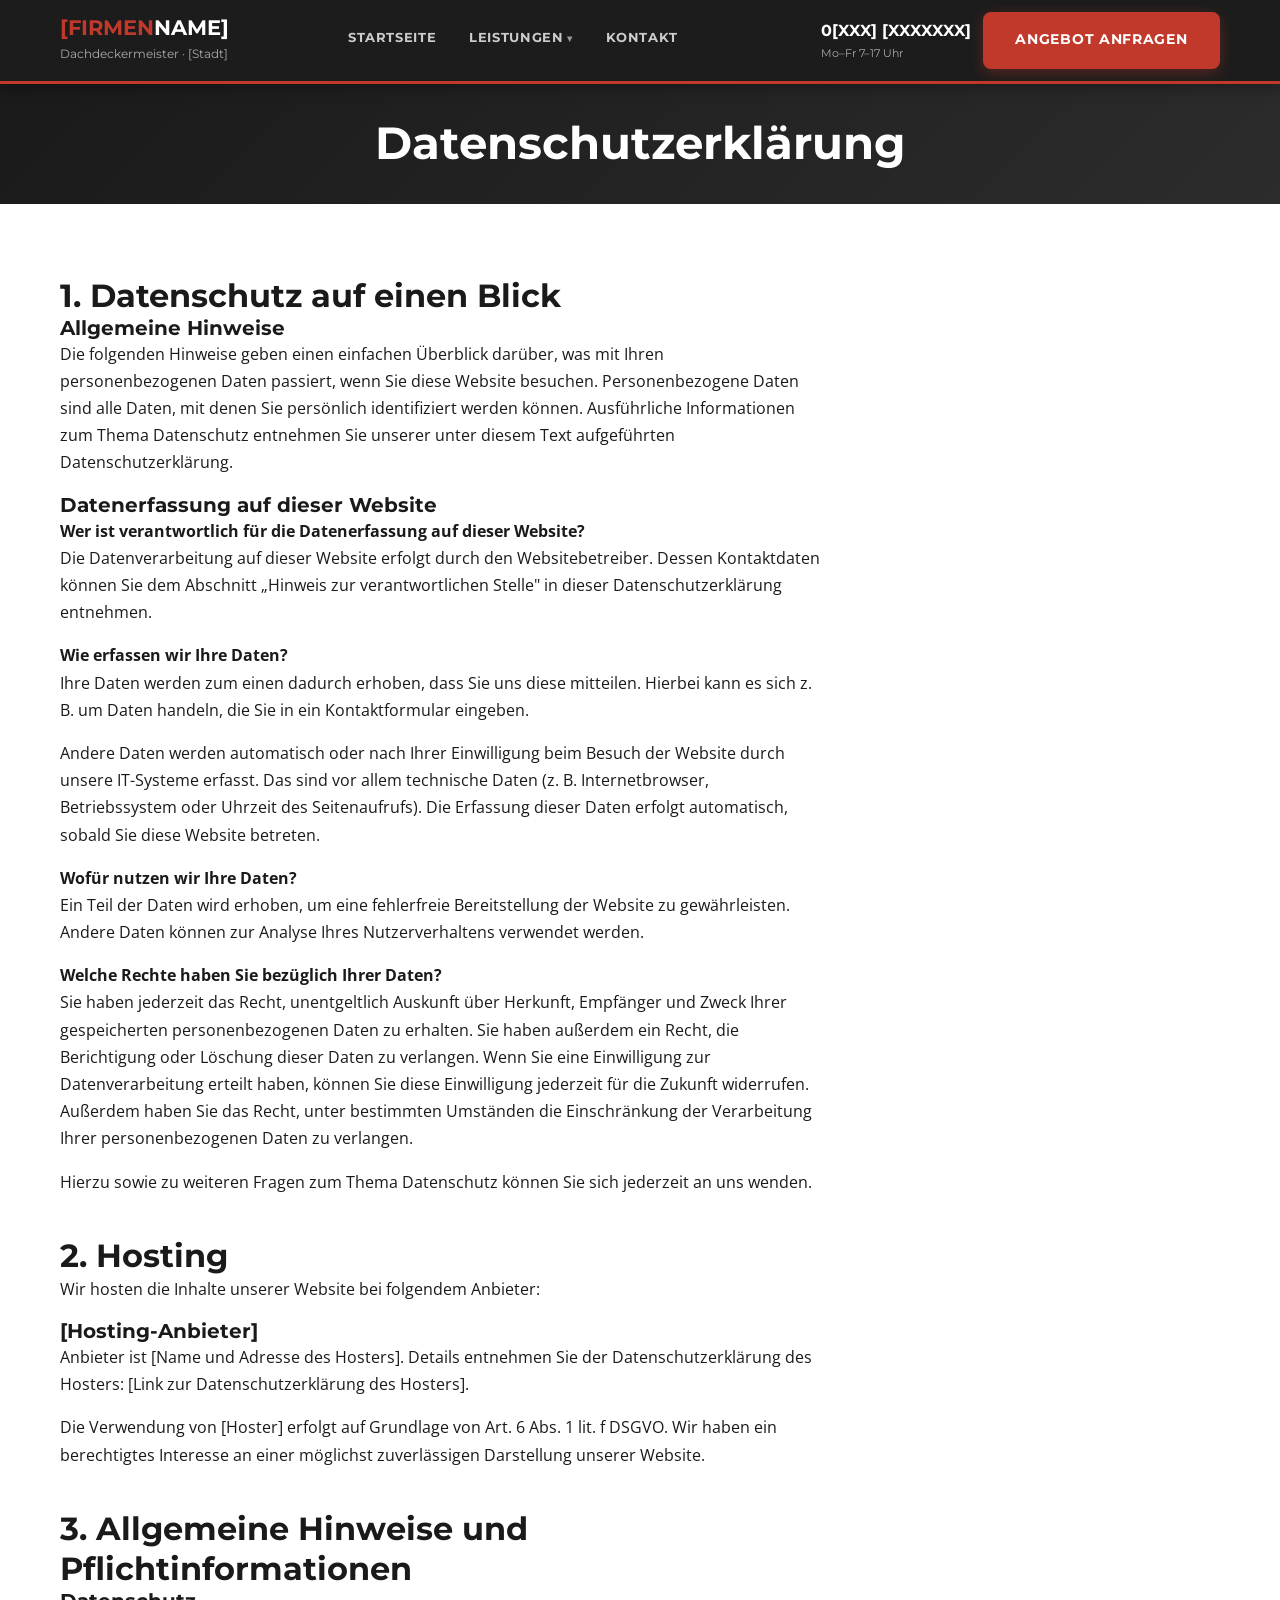
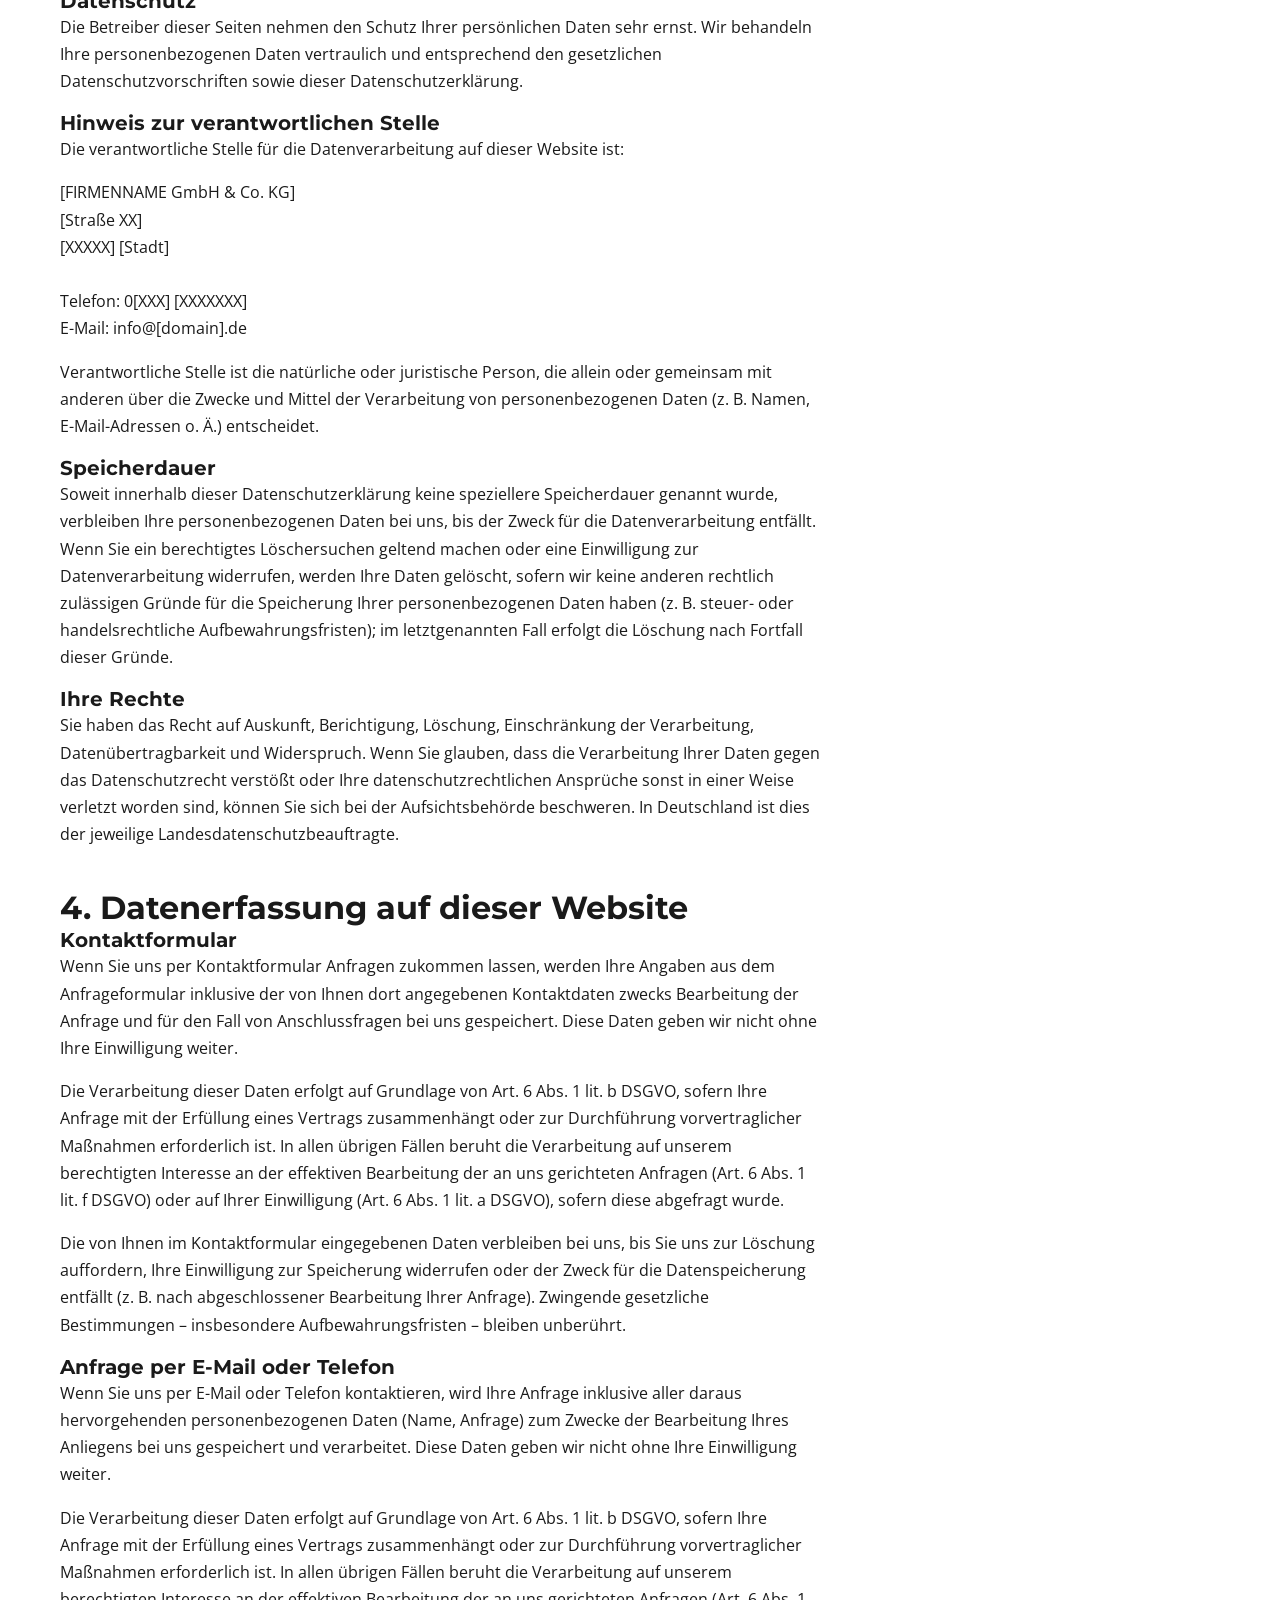
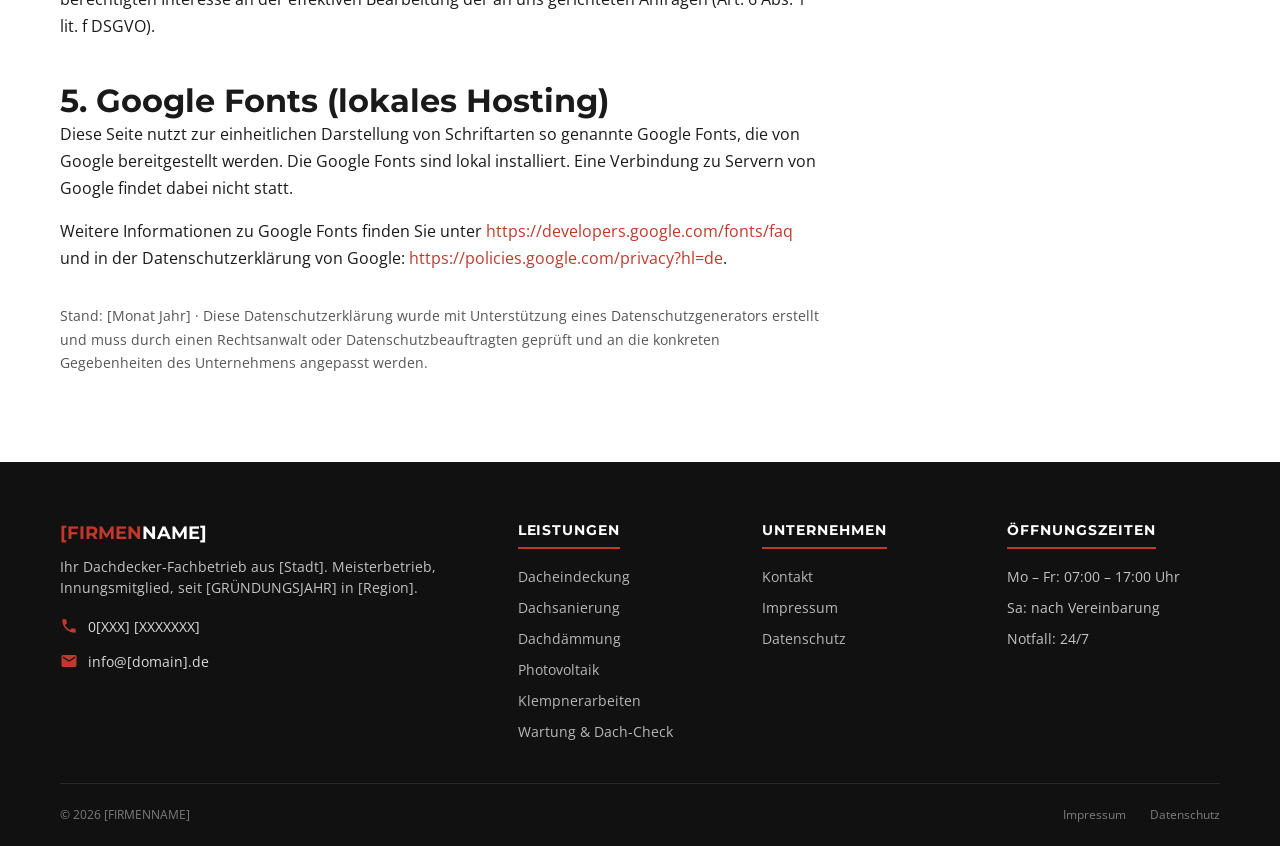
==== datenschutz.html @ ea1334ff "Website-Dateien hinzugefügt" ====
<!DOCTYPE html>
<html lang="de">
<head>
  <meta charset="UTF-8">
  <meta name="viewport" content="width=device-width, initial-scale=1.0">
  <title>Datenschutzerklärung | [FIRMENNAME] Dachdecker [Stadt]</title>
  <meta name="robots" content="noindex, follow">
  <link rel="preconnect" href="https://fonts.googleapis.com">
  <link href="https://fonts.googleapis.com/css2?family=Montserrat:wght@700;800&family=Open+Sans:wght@400;600&display=swap" rel="stylesheet">
  <link rel="stylesheet" href="css/style.css">
</head>
<body>

<header class="site-header">
  <div class="header-inner">
    <a href="index.html" class="logo"><div class="logo-text"><span>[FIRMEN</span>NAME]<br><small style="font-size:.6em;font-weight:400;color:#666">Dachdeckermeister · [Stadt]</small></div></a>
    <button class="nav-toggle" aria-label="Navigation öffnen" aria-expanded="false"><span></span><span></span><span></span></button>
    <nav class="nav-main" aria-label="Hauptnavigation"><ul>
      <li><a href="index.html">Startseite</a></li>
      <li class="has-dropdown"><a href="leistungen.html">Leistungen</a>
        <ul class="dropdown">
          <li><a href="leistungen/dacheindeckung.html">Dacheindeckung</a></li>
          <li><a href="leistungen/dachsanierung-reparatur.html">Dachsanierung & Reparatur</a></li>
          <li><a href="leistungen/dachdaemmung.html">Dachdämmung</a></li>
          <li><a href="leistungen/dachausbau.html">Dachausbau</a></li>
          <li><a href="leistungen/photovoltaik.html">Photovoltaik</a></li>
          <li><a href="leistungen/klempnerarbeiten.html">Klempnerarbeiten</a></li>
          <li><a href="leistungen/wartung-dach-check.html">Wartung & Dach-Check</a></li>
          <li><a href="leistungen/geruestbau.html">Gerüstbau</a></li>
        </ul>
      </li>
      <li><a href="kontakt.html">Kontakt</a></li>
    </ul></nav>
    <div class="header-cta">
      <a href="tel:0XXXXXXXX" class="header-phone">0[XXX] [XXXXXXX]<small>Mo–Fr 7–17 Uhr</small></a>
      <a href="kontakt.html" class="btn btn-primary">Angebot anfragen</a>
    </div>
  </div>
</header>

<div class="page-hero" style="padding:2rem 0 1.5rem;">
  <div class="page-hero-content container">
    <h1>Datenschutzerklärung</h1>
  </div>
</div>


<section class="section">
  <div class="container">
    <div style="max-width:760px;">

      <h2>1. Datenschutz auf einen Blick</h2>
      <h3>Allgemeine Hinweise</h3>
      <p>Die folgenden Hinweise geben einen einfachen Überblick darüber, was mit Ihren personenbezogenen
         Daten passiert, wenn Sie diese Website besuchen. Personenbezogene Daten sind alle Daten,
         mit denen Sie persönlich identifiziert werden können. Ausführliche Informationen zum Thema
         Datenschutz entnehmen Sie unserer unter diesem Text aufgeführten Datenschutzerklärung.</p>

      <h3>Datenerfassung auf dieser Website</h3>
      <p><strong>Wer ist verantwortlich für die Datenerfassung auf dieser Website?</strong><br>
         Die Datenverarbeitung auf dieser Website erfolgt durch den Websitebetreiber.
         Dessen Kontaktdaten können Sie dem Abschnitt „Hinweis zur verantwortlichen Stelle"
         in dieser Datenschutzerklärung entnehmen.</p>

      <p><strong>Wie erfassen wir Ihre Daten?</strong><br>
         Ihre Daten werden zum einen dadurch erhoben, dass Sie uns diese mitteilen.
         Hierbei kann es sich z. B. um Daten handeln, die Sie in ein Kontaktformular eingeben.</p>
      <p>Andere Daten werden automatisch oder nach Ihrer Einwilligung beim Besuch der Website
         durch unsere IT-Systeme erfasst. Das sind vor allem technische Daten (z. B. Internetbrowser,
         Betriebssystem oder Uhrzeit des Seitenaufrufs). Die Erfassung dieser Daten erfolgt automatisch,
         sobald Sie diese Website betreten.</p>

      <p><strong>Wofür nutzen wir Ihre Daten?</strong><br>
         Ein Teil der Daten wird erhoben, um eine fehlerfreie Bereitstellung der Website zu gewährleisten.
         Andere Daten können zur Analyse Ihres Nutzerverhaltens verwendet werden.</p>

      <p><strong>Welche Rechte haben Sie bezüglich Ihrer Daten?</strong><br>
         Sie haben jederzeit das Recht, unentgeltlich Auskunft über Herkunft, Empfänger und Zweck
         Ihrer gespeicherten personenbezogenen Daten zu erhalten. Sie haben außerdem ein Recht,
         die Berichtigung oder Löschung dieser Daten zu verlangen. Wenn Sie eine Einwilligung zur
         Datenverarbeitung erteilt haben, können Sie diese Einwilligung jederzeit für die Zukunft
         widerrufen. Außerdem haben Sie das Recht, unter bestimmten Umständen die Einschränkung
         der Verarbeitung Ihrer personenbezogenen Daten zu verlangen.</p>
      <p>Hierzu sowie zu weiteren Fragen zum Thema Datenschutz können Sie sich jederzeit an uns wenden.</p>

      <h2 style="margin-top:2.5rem;">2. Hosting</h2>
      <p>Wir hosten die Inhalte unserer Website bei folgendem Anbieter:</p>
      <h3>[Hosting-Anbieter]</h3>
      <p>Anbieter ist [Name und Adresse des Hosters]. Details entnehmen Sie der Datenschutzerklärung
         des Hosters: [Link zur Datenschutzerklärung des Hosters].</p>
      <p>Die Verwendung von [Hoster] erfolgt auf Grundlage von Art. 6 Abs. 1 lit. f DSGVO.
         Wir haben ein berechtigtes Interesse an einer möglichst zuverlässigen Darstellung
         unserer Website.</p>

      <h2 style="margin-top:2.5rem;">3. Allgemeine Hinweise und Pflichtinformationen</h2>
      <h3>Datenschutz</h3>
      <p>Die Betreiber dieser Seiten nehmen den Schutz Ihrer persönlichen Daten sehr ernst.
         Wir behandeln Ihre personenbezogenen Daten vertraulich und entsprechend den gesetzlichen
         Datenschutzvorschriften sowie dieser Datenschutzerklärung.</p>

      <h3>Hinweis zur verantwortlichen Stelle</h3>
      <p>Die verantwortliche Stelle für die Datenverarbeitung auf dieser Website ist:</p>
      <p>
        [FIRMENNAME GmbH & Co. KG]<br>
        [Straße XX]<br>
        [XXXXX] [Stadt]<br><br>
        Telefon: 0[XXX] [XXXXXXX]<br>
        E-Mail: info@[domain].de
      </p>
      <p>Verantwortliche Stelle ist die natürliche oder juristische Person, die allein oder gemeinsam
         mit anderen über die Zwecke und Mittel der Verarbeitung von personenbezogenen Daten
         (z. B. Namen, E-Mail-Adressen o. Ä.) entscheidet.</p>

      <h3>Speicherdauer</h3>
      <p>Soweit innerhalb dieser Datenschutzerklärung keine speziellere Speicherdauer genannt wurde,
         verbleiben Ihre personenbezogenen Daten bei uns, bis der Zweck für die Datenverarbeitung
         entfällt. Wenn Sie ein berechtigtes Löschersuchen geltend machen oder eine Einwilligung
         zur Datenverarbeitung widerrufen, werden Ihre Daten gelöscht, sofern wir keine anderen
         rechtlich zulässigen Gründe für die Speicherung Ihrer personenbezogenen Daten haben
         (z. B. steuer- oder handelsrechtliche Aufbewahrungsfristen); im letztgenannten Fall
         erfolgt die Löschung nach Fortfall dieser Gründe.</p>

      <h3>Ihre Rechte</h3>
      <p>Sie haben das Recht auf Auskunft, Berichtigung, Löschung, Einschränkung der Verarbeitung,
         Datenübertragbarkeit und Widerspruch. Wenn Sie glauben, dass die Verarbeitung Ihrer Daten
         gegen das Datenschutzrecht verstößt oder Ihre datenschutzrechtlichen Ansprüche sonst in
         einer Weise verletzt worden sind, können Sie sich bei der Aufsichtsbehörde beschweren.
         In Deutschland ist dies der jeweilige Landesdatenschutzbeauftragte.</p>

      <h2 style="margin-top:2.5rem;">4. Datenerfassung auf dieser Website</h2>
      <h3>Kontaktformular</h3>
      <p>Wenn Sie uns per Kontaktformular Anfragen zukommen lassen, werden Ihre Angaben aus dem
         Anfrageformular inklusive der von Ihnen dort angegebenen Kontaktdaten zwecks Bearbeitung
         der Anfrage und für den Fall von Anschlussfragen bei uns gespeichert.
         Diese Daten geben wir nicht ohne Ihre Einwilligung weiter.</p>
      <p>Die Verarbeitung dieser Daten erfolgt auf Grundlage von Art. 6 Abs. 1 lit. b DSGVO,
         sofern Ihre Anfrage mit der Erfüllung eines Vertrags zusammenhängt oder zur Durchführung
         vorvertraglicher Maßnahmen erforderlich ist. In allen übrigen Fällen beruht die
         Verarbeitung auf unserem berechtigten Interesse an der effektiven Bearbeitung der
         an uns gerichteten Anfragen (Art. 6 Abs. 1 lit. f DSGVO) oder auf Ihrer Einwilligung
         (Art. 6 Abs. 1 lit. a DSGVO), sofern diese abgefragt wurde.</p>
      <p>Die von Ihnen im Kontaktformular eingegebenen Daten verbleiben bei uns, bis Sie uns
         zur Löschung auffordern, Ihre Einwilligung zur Speicherung widerrufen oder der Zweck
         für die Datenspeicherung entfällt (z. B. nach abgeschlossener Bearbeitung Ihrer Anfrage).
         Zwingende gesetzliche Bestimmungen – insbesondere Aufbewahrungsfristen – bleiben unberührt.</p>

      <h3>Anfrage per E-Mail oder Telefon</h3>
      <p>Wenn Sie uns per E-Mail oder Telefon kontaktieren, wird Ihre Anfrage inklusive aller
         daraus hervorgehenden personenbezogenen Daten (Name, Anfrage) zum Zwecke der Bearbeitung
         Ihres Anliegens bei uns gespeichert und verarbeitet. Diese Daten geben wir nicht ohne
         Ihre Einwilligung weiter.</p>
      <p>Die Verarbeitung dieser Daten erfolgt auf Grundlage von Art. 6 Abs. 1 lit. b DSGVO,
         sofern Ihre Anfrage mit der Erfüllung eines Vertrags zusammenhängt oder zur Durchführung
         vorvertraglicher Maßnahmen erforderlich ist. In allen übrigen Fällen beruht die
         Verarbeitung auf unserem berechtigten Interesse an der effektiven Bearbeitung der
         an uns gerichteten Anfragen (Art. 6 Abs. 1 lit. f DSGVO).</p>

      <h2 style="margin-top:2.5rem;">5. Google Fonts (lokales Hosting)</h2>
      <p>Diese Seite nutzt zur einheitlichen Darstellung von Schriftarten so genannte Google Fonts,
         die von Google bereitgestellt werden. Die Google Fonts sind lokal installiert.
         Eine Verbindung zu Servern von Google findet dabei nicht statt.</p>
      <p>Weitere Informationen zu Google Fonts finden Sie unter
         <a href="https://developers.google.com/fonts/faq" target="_blank" rel="noopener">
         https://developers.google.com/fonts/faq</a> und in der Datenschutzerklärung von Google:
         <a href="https://policies.google.com/privacy?hl=de" target="_blank" rel="noopener">
         https://policies.google.com/privacy?hl=de</a>.</p>

      <p style="margin-top:2rem;font-size:.85rem;color:var(--color-mid);">
        Stand: [Monat Jahr] · Diese Datenschutzerklärung wurde mit Unterstützung eines
        Datenschutzgenerators erstellt und muss durch einen Rechtsanwalt oder Datenschutzbeauftragten
        geprüft und an die konkreten Gegebenheiten des Unternehmens angepasst werden.
      </p>

    </div>
  </div>
</section>

<footer class="site-footer"><div class="container">
  <div class="footer-main">
    <div>
      <div class="footer-logo-text"><span>[FIRMEN</span>NAME]</div>
      <p class="footer-desc">Ihr Dachdecker-Fachbetrieb aus [Stadt]. Meisterbetrieb, Innungsmitglied, seit [GRÜNDUNGSJAHR] in [Region].</p>
      <div class="footer-contact-item"><svg width="18" height="18" viewBox="0 0 24 24"><path d="M6.62 10.79c1.44 2.83 3.76 5.14 6.59 6.59l2.2-2.2c.27-.27.67-.36 1.02-.24 1.12.37 2.33.57 3.57.57.55 0 1 .45 1 1V20c0 .55-.45 1-1 1-9.39 0-17-7.61-17-17 0-.55.45-1 1-1h3.5c.55 0 1 .45 1 1 0 1.25.2 2.45.57 3.57.11.35.03.74-.25 1.02z"/></svg><a href="tel:0XXXXXXXX">0[XXX] [XXXXXXX]</a></div>
      <div class="footer-contact-item"><svg width="18" height="18" viewBox="0 0 24 24"><path d="M20 4H4c-1.1 0-2 .9-2 2v12c0 1.1.9 2 2 2h16c1.1 0 2-.9 2-2V6c0-1.1-.9-2-2-2zm0 4l-8 5-8-5V6l8 5 8-5v2z"/></svg><a href="mailto:info@[domain].de">info@[domain].de</a></div>
    </div>
    <div class="footer-col"><h4>Leistungen</h4><ul>
      <li><a href="leistungen/dacheindeckung.html">Dacheindeckung</a></li>
      <li><a href="leistungen/dachsanierung-reparatur.html">Dachsanierung</a></li>
      <li><a href="leistungen/dachdaemmung.html">Dachdämmung</a></li>
      <li><a href="leistungen/photovoltaik.html">Photovoltaik</a></li>
      <li><a href="leistungen/klempnerarbeiten.html">Klempnerarbeiten</a></li>
      <li><a href="leistungen/wartung-dach-check.html">Wartung & Dach-Check</a></li>
    </ul></div>
    <div class="footer-col"><h4>Unternehmen</h4><ul>
      <li><a href="kontakt.html">Kontakt</a></li>
      <li><a href="impressum.html">Impressum</a></li>
      <li><a href="datenschutz.html">Datenschutz</a></li>
    </ul></div>
    <div class="footer-col"><h4>Öffnungszeiten</h4><ul>
      <li>Mo – Fr: 07:00 – 17:00 Uhr</li>
      <li>Sa: nach Vereinbarung</li>
      <li>Notfall: 24/7</li>
    </ul></div>
  </div>
  <div class="footer-bottom">
    <span>© <span class="js-year">2025</span> [FIRMENNAME]</span>
    <div class="footer-bottom-links"><a href="impressum.html">Impressum</a><a href="datenschutz.html">Datenschutz</a></div>
  </div>
</div></footer>
<script src="js/nav.js"></script>
<script src="js/footer.js"></script>
</body>
</html>
---- css/style.css ----
/* ============================================================
   DACHDECKER [FIRMENNAME] – Haupt-Stylesheet
   ============================================================ */

/* ── Reset & Base ─────────────────────────────────────────── */
*, *::before, *::after { box-sizing: border-box; margin: 0; padding: 0; }

:root {
  --color-primary:    #C0392B;
  --color-primary-dk: #962d22;
  --color-dark:       #1A1A1A;
  --color-mid:        #555555;
  --color-light:      #F5F5F0;
  --color-border:     #E0E0E0;
  --color-white:      #FFFFFF;
  --color-accent:     #E8B84B;

  --font-head: 'Montserrat', 'Arial Black', sans-serif;
  --font-body: 'Open Sans', Arial, sans-serif;

  --max-w: 1200px;
  --radius: 8px;
  --shadow: 0 2px 12px rgba(0,0,0,.08);
  --shadow-hover: 0 12px 40px rgba(0,0,0,.16);

  /* Emil-grade easing curves */
  --ease-out:     cubic-bezier(0.23, 1, 0.32, 1);
  --ease-in-out:  cubic-bezier(0.77, 0, 0.175, 1);
  --ease-spring:  cubic-bezier(0.34, 1.56, 0.64, 1);

  --transition: 180ms var(--ease-out);
}

html { scroll-behavior: smooth; }

body {
  font-family: var(--font-body);
  font-size: 16px;
  line-height: 1.7;
  color: var(--color-dark);
  background: var(--color-white);
}

img { max-width: 100%; height: auto; display: block; }
a   { color: var(--color-primary); text-decoration: none; }
a:hover { color: var(--color-primary-dk); }

/* ── Typography ───────────────────────────────────────────── */
h1, h2, h3, h4 {
  font-family: var(--font-head);
  font-weight: 700;
  line-height: 1.25;
  color: var(--color-dark);
}
h1 { font-size: clamp(1.8rem, 4vw, 2.8rem); }
h2 { font-size: clamp(1.4rem, 3vw, 2rem); }
h3 { font-size: 1.25rem; }
h4 { font-size: 1.05rem; }

p { margin-bottom: 1rem; }
ul, ol { margin: 0 0 1rem 1.4rem; }
li { margin-bottom: .35rem; }

/* ── Layout helpers ───────────────────────────────────────── */
.container { max-width: var(--max-w); margin: 0 auto; padding: 0 1.25rem; }

.section        { padding: 4.5rem 0; }
.section--light { background: var(--color-light); }
.section--dark  { background: var(--color-dark); color: var(--color-white); }
.section--dark h2, .section--dark h3 { color: var(--color-white); }

.section-title {
  margin-bottom: .5rem;
  position: relative;
  padding-bottom: .75rem;
}
.section-title::after {
  content: '';
  display: block;
  width: 52px;
  height: 3px;
  background: var(--color-primary);
  margin-top: .5rem;
}
.section-title.text-center::after,
.section-title:where([style*="center"])::after { margin-left: auto; margin-right: auto; }
.section-sub   { color: var(--color-mid); font-size: 1.05rem; margin-bottom: 2.5rem; max-width: 680px; }

.grid-2 { display: grid; grid-template-columns: 1fr 1fr; gap: 2rem; }
.grid-3 { display: grid; grid-template-columns: repeat(3, 1fr); gap: 2rem; }
.grid-4 { display: grid; grid-template-columns: repeat(4, 1fr); gap: 1.5rem; }

/* ── Buttons ──────────────────────────────────────────────── */
.btn {
  display: inline-flex;
  align-items: center;
  gap: .4rem;
  font-family: var(--font-head);
  font-size: .88rem;
  font-weight: 700;
  letter-spacing: .05em;
  text-transform: uppercase;
  padding: .9rem 1.9rem;
  border-radius: var(--radius);
  border: 2px solid transparent;
  cursor: pointer;
  white-space: nowrap;
  transition: background 160ms ease,
              border-color 160ms ease,
              color 160ms ease,
              transform 120ms var(--ease-out),
              box-shadow 160ms ease;
  user-select: none;
}
.btn:active { transform: scale(0.97); }

.btn-primary {
  background: var(--color-primary);
  color: var(--color-white);
  border-color: var(--color-primary);
  box-shadow: 0 4px 14px rgba(192,57,43,.35);
}
.btn-primary:hover {
  background: var(--color-primary-dk);
  border-color: var(--color-primary-dk);
  color: var(--color-white);
  box-shadow: 0 6px 20px rgba(192,57,43,.45);
  transform: translateY(-1px);
}
.btn-primary:active { transform: scale(0.97) translateY(0); }

.btn-outline {
  background: transparent;
  color: var(--color-white);
  border-color: rgba(255,255,255,.6);
}
.btn-outline:hover {
  background: var(--color-white);
  border-color: var(--color-white);
  color: var(--color-primary);
}
.btn-accent {
  background: var(--color-accent);
  color: var(--color-dark);
  border-color: var(--color-accent);
  box-shadow: 0 4px 14px rgba(232,184,75,.35);
}
.btn-accent:hover {
  filter: brightness(.93);
  box-shadow: 0 6px 20px rgba(232,184,75,.45);
  transform: translateY(-1px);
}
.btn-accent:active { transform: scale(0.97) translateY(0); }

/* ── Navigation ───────────────────────────────────────────── */
.site-header {
  position: sticky;
  top: 0;
  z-index: 100;
  background: #1c1c1c;
  border-bottom: 3px solid var(--color-primary);
  box-shadow: 0 2px 16px rgba(0,0,0,.35);
}
.header-inner {
  display: flex;
  align-items: center;
  justify-content: space-between;
  padding: .75rem 1.25rem;
  max-width: var(--max-w);
  margin: 0 auto;
}
.logo img { height: 58px; width: auto; }
.logo-text {
  font-family: var(--font-head);
  font-size: 1.3rem;
  font-weight: 700;
  color: #fff;
  line-height: 1.1;
}
.logo-text span { color: var(--color-primary); }
.logo-text small { color: #aaa !important; }

.nav-main { display: flex; align-items: center; gap: 0; }
.nav-main > ul { display: flex; list-style: none; margin: 0; padding: 0; gap: .25rem; }
.nav-main a {
  display: block;
  padding: .55rem .9rem;
  font-family: var(--font-head);
  font-size: .8rem;
  font-weight: 700;
  text-transform: uppercase;
  letter-spacing: .05em;
  color: #ccc;
  border-radius: var(--radius);
  transition: background 150ms ease, color 150ms ease;
}
.nav-main a:hover { background: rgba(255,255,255,.1); color: #fff; }
.nav-main a.active { background: var(--color-primary); color: var(--color-white); }

.header-cta { display: flex; align-items: center; gap: .75rem; margin-left: 1.5rem; }
.header-phone {
  font-family: var(--font-head);
  font-weight: 700;
  font-size: 1rem;
  color: #fff;
  white-space: nowrap;
}
.header-phone small { display: block; font-size: .7rem; color: #aaa; font-weight: 400; }

/* Dropdown */
.has-dropdown { position: relative; }
.has-dropdown > a::after { content: ' ▾'; font-size: .65rem; opacity: .7; }
.dropdown {
  position: absolute;
  top: calc(100% + 4px);
  left: 0;
  min-width: 230px;
  background: #232323;
  border: 1px solid #3a3a3a;
  border-top: 3px solid var(--color-primary);
  border-radius: 0 var(--radius) var(--radius) var(--radius);
  box-shadow: 0 12px 32px rgba(0,0,0,.5);
  z-index: 200;
  /* animate: hidden by default */
  opacity: 0;
  transform: translateY(-6px);
  pointer-events: none;
  transition: opacity 160ms var(--ease-out),
              transform 160ms var(--ease-out);
}
.has-dropdown:hover .dropdown,
.has-dropdown.open .dropdown {
  opacity: 1;
  transform: translateY(0);
  pointer-events: auto;
}
.dropdown a {
  display: block;
  padding: .65rem 1.1rem;
  font-size: .8rem;
  border-radius: 0;
  text-transform: none;
  letter-spacing: 0;
  color: #bbb;
  transition: background 120ms ease, color 120ms ease, padding-left 120ms ease;
}
.dropdown a:hover {
  background: rgba(192,57,43,.15);
  color: #fff;
  padding-left: 1.4rem;
}

/* Mobile nav toggle */
.nav-toggle {
  display: none;
  background: none;
  border: none;
  cursor: pointer;
  padding: .4rem;
}
.nav-toggle span {
  display: block;
  width: 24px;
  height: 2px;
  background: #fff;
  margin: 5px 0;
  transition: transform 200ms var(--ease-out), opacity 150ms ease;
  border-radius: 2px;
}
.nav-toggle[aria-expanded="true"] span:nth-child(1) { transform: translateY(7px) rotate(45deg); }
.nav-toggle[aria-expanded="true"] span:nth-child(2) { opacity: 0; transform: scaleX(0); }
.nav-toggle[aria-expanded="true"] span:nth-child(3) { transform: translateY(-7px) rotate(-45deg); }

/* ── Hero ─────────────────────────────────────────────────── */
.hero {
  position: relative;
  min-height: 580px;
  display: flex;
  align-items: center;
  background: #0d0d0d;
  overflow: hidden;
}
.hero-bg {
  position: absolute;
  inset: 0;
  background-size: cover;
  background-position: center;
  opacity: .5;
  transform: scale(1.03);
  animation: heroZoom 8s var(--ease-in-out) forwards;
}
@keyframes heroZoom {
  to { transform: scale(1); }
}
.hero::after {
  content: '';
  position: absolute;
  inset: 0;
  background: linear-gradient(
    105deg,
    rgba(0,0,0,.72) 0%,
    rgba(0,0,0,.35) 60%,
    rgba(0,0,0,.1) 100%
  );
}
.hero-content {
  position: relative;
  z-index: 2;
  padding: 5rem 1.25rem;
  max-width: 680px;
  margin: 0 auto 0 calc((100% - var(--max-w)) / 2 + 1.25rem);
  animation: heroFade .8s .1s var(--ease-out) both;
}
@keyframes heroFade {
  from { opacity: 0; transform: translateY(24px); }
  to   { opacity: 1; transform: translateY(0); }
}
.hero-badge {
  display: inline-block;
  background: var(--color-primary);
  color: var(--color-white);
  font-family: var(--font-head);
  font-size: .72rem;
  font-weight: 700;
  letter-spacing: .1em;
  text-transform: uppercase;
  padding: .35rem 1rem;
  border-radius: 3px;
  margin-bottom: 1.25rem;
}
.hero h1 {
  color: var(--color-white);
  margin-bottom: 1.1rem;
  text-shadow: 0 2px 16px rgba(0,0,0,.4);
}
.hero p  { color: rgba(255,255,255,.85); font-size: 1.1rem; margin-bottom: 2.25rem; line-height: 1.7; }
.hero-buttons { display: flex; gap: 1rem; flex-wrap: wrap; }

/* ── Trust Bar ────────────────────────────────────────────── */
.trust-bar {
  background: var(--color-primary);
  color: var(--color-white);
  padding: .9rem 0;
}
.trust-bar-inner {
  max-width: var(--max-w);
  margin: 0 auto;
  padding: 0 1.25rem;
  display: flex;
  align-items: center;
  justify-content: space-around;
  flex-wrap: wrap;
  gap: 1rem;
}
.trust-item {
  display: flex;
  align-items: center;
  gap: .5rem;
  font-family: var(--font-head);
  font-size: .8rem;
  font-weight: 700;
  letter-spacing: .03em;
  text-transform: uppercase;
}
.trust-item svg, .trust-item .icon { width: 22px; height: 22px; fill: var(--color-white); }
.trust-stars { color: var(--color-accent); font-size: 1rem; }

/* ── Cards ────────────────────────────────────────────────── */
.card {
  background: var(--color-white);
  border-radius: var(--radius);
  box-shadow: var(--shadow);
  overflow: hidden;
  display: flex;
  flex-direction: column;
  transition: transform 220ms var(--ease-out),
              box-shadow 220ms ease;
}
@media (hover: hover) and (pointer: fine) {
  .card:hover {
    transform: translateY(-5px);
    box-shadow: var(--shadow-hover);
  }
}
.card-img { aspect-ratio: 16/9; overflow: hidden; }
.card-img img {
  width: 100%; height: 100%; object-fit: cover;
  transition: transform 400ms var(--ease-out);
}
@media (hover: hover) and (pointer: fine) {
  .card:hover .card-img img { transform: scale(1.04); }
}
.card-body { padding: 1.5rem; flex: 1; display: flex; flex-direction: column; }
.card-title { font-size: 1.05rem; margin-bottom: .5rem; }
.card-text  { color: var(--color-mid); font-size: .9rem; flex: 1; margin-bottom: 1rem; }
.card .btn  { align-self: flex-start; font-size: .78rem; padding: .55rem 1.1rem; }

/* Leistungen overview card */
.leistung-card {
  border-top: 4px solid var(--color-primary);
  position: relative;
}
.leistung-card::after {
  content: '';
  position: absolute;
  inset: 0;
  border-radius: var(--radius);
  box-shadow: inset 0 0 0 1px rgba(192,57,43,.08);
  pointer-events: none;
}

/* ── Steps ────────────────────────────────────────────────── */
.steps { display: flex; flex-direction: column; gap: 1.25rem; }
.step  { display: flex; gap: 1.25rem; align-items: flex-start; }
.step-num {
  flex-shrink: 0;
  width: 46px; height: 46px;
  border-radius: 50%;
  background: var(--color-primary);
  color: var(--color-white);
  font-family: var(--font-head);
  font-weight: 700;
  font-size: 1.1rem;
  display: flex; align-items: center; justify-content: center;
  box-shadow: 0 4px 14px rgba(192,57,43,.35);
  transition: transform 200ms var(--ease-out), box-shadow 200ms ease;
}
.step:hover .step-num {
  transform: scale(1.1);
  box-shadow: 0 6px 20px rgba(192,57,43,.45);
}
.step-body h4 { margin-bottom: .2rem; }
.step-body p  { color: var(--color-mid); font-size: .93rem; margin: 0; }

/* ── Icon boxes ───────────────────────────────────────────── */
.icon-box {
  text-align: center;
  padding: 2rem 1.5rem;
  border-radius: var(--radius);
  transition: transform 200ms var(--ease-out), box-shadow 200ms ease;
}
@media (hover: hover) and (pointer: fine) {
  .icon-box:hover {
    transform: translateY(-3px);
    box-shadow: 0 8px 28px rgba(0,0,0,.09);
    background: var(--color-white);
  }
}
.icon-box .icon-wrap {
  width: 68px; height: 68px;
  background: var(--color-primary);
  border-radius: 50%;
  display: flex; align-items: center; justify-content: center;
  margin: 0 auto 1.1rem;
  box-shadow: 0 6px 20px rgba(192,57,43,.3);
  transition: transform 200ms var(--ease-out);
}
@media (hover: hover) and (pointer: fine) {
  .icon-box:hover .icon-wrap { transform: scale(1.08); }
}
.icon-box .icon-wrap svg { fill: white; width: 32px; height: 32px; }
.icon-box h3 { font-size: 1rem; margin-bottom: .4rem; }
.icon-box p  { font-size: .88rem; color: var(--color-mid); margin: 0; }

/* ── CTA-Banner ───────────────────────────────────────────── */
.cta-banner {
  background:
    linear-gradient(135deg, rgba(150,45,34,.96) 0%, rgba(192,57,43,.92) 100%),
    repeating-linear-gradient(
      -45deg,
      transparent,
      transparent 4px,
      rgba(255,255,255,.03) 4px,
      rgba(255,255,255,.03) 8px
    );
  background-color: var(--color-primary-dk);
  color: var(--color-white);
  padding: 4.5rem 0;
  text-align: center;
}
.cta-banner h2 { color: var(--color-white); margin-bottom: .75rem; font-size: clamp(1.5rem,3vw,2.2rem); }
.cta-banner p  { opacity: .88; max-width: 560px; margin: 0 auto 2rem; font-size: 1.05rem; }
.cta-banner .btn-group { display: flex; justify-content: center; gap: 1rem; flex-wrap: wrap; }
.cta-banner .btn-outline {
  border-color: rgba(255,255,255,.5);
  backdrop-filter: blur(4px);
}
.cta-banner .btn-outline:hover {
  background: rgba(255,255,255,.15);
  border-color: rgba(255,255,255,.8);
  color: #fff;
}

/* ── Form ─────────────────────────────────────────────────── */
.form-wrap { max-width: 620px; margin: 0 auto; }
.form-group { margin-bottom: 1.25rem; }
.form-group label {
  display: block;
  font-weight: 700;
  font-size: .88rem;
  margin-bottom: .35rem;
  color: var(--color-dark);
}
.form-group input,
.form-group select,
.form-group textarea {
  width: 100%;
  padding: .8rem 1rem;
  border: 1.5px solid var(--color-border);
  border-radius: var(--radius);
  font-family: var(--font-body);
  font-size: .95rem;
  background: #fff;
  color: var(--color-dark);
  transition: border-color 150ms ease,
              box-shadow 150ms ease;
}
.form-group input:focus,
.form-group select:focus,
.form-group textarea:focus {
  outline: none;
  border-color: var(--color-primary);
  box-shadow: 0 0 0 3px rgba(192,57,43,.14);
}
.form-group input:hover:not(:focus),
.form-group select:hover:not(:focus),
.form-group textarea:hover:not(:focus) {
  border-color: #bbb;
}
.form-group textarea { min-height: 120px; resize: vertical; }
.form-note { font-size: .8rem; color: var(--color-mid); margin-top: .35rem; }

/* ── FAQ ──────────────────────────────────────────────────── */
.faq-list { max-width: 760px; margin: 0 auto; }
details {
  border-bottom: 1px solid var(--color-border);
  padding: .1rem 0;
}
details summary {
  font-family: var(--font-head);
  font-weight: 700;
  font-size: .95rem;
  cursor: pointer;
  list-style: none;
  display: flex;
  justify-content: space-between;
  align-items: center;
  color: var(--color-dark);
  padding: 1rem 0;
  user-select: none;
  transition: color 150ms ease;
}
details summary:hover { color: var(--color-primary); }
details summary:active { transform: scale(0.99); }
details summary::after {
  content: '+';
  font-size: 1.5rem;
  font-weight: 300;
  color: var(--color-primary);
  line-height: 1;
  transition: transform 200ms var(--ease-out), content 0s;
  flex-shrink: 0;
  margin-left: 1rem;
}
details[open] summary::after { transform: rotate(45deg); }
details p {
  padding: 0 0 1rem;
  color: var(--color-mid);
  margin: 0;
  font-size: .93rem;
}



/* ── Footer ───────────────────────────────────────────────── */
.site-footer {
  background: #111111;
  color: rgba(255,255,255,.75);
  font-size: .88rem;
}
.footer-main {
  display: grid;
  grid-template-columns: 2fr 1fr 1fr 1fr;
  gap: 2rem;
  padding: 3.5rem 0 2rem;
}
.footer-logo img { height: 48px; margin-bottom: 1rem; }
.footer-logo-text {
  font-family: var(--font-head);
  font-weight: 700;
  font-size: 1.1rem;
  color: var(--color-white);
  margin-bottom: .5rem;
}
.footer-logo-text span { color: var(--color-primary); }
.footer-desc { font-size: .85rem; line-height: 1.6; margin-bottom: 1rem; }

.footer-col h4 {
  color: var(--color-white);
  font-size: .85rem;
  text-transform: uppercase;
  letter-spacing: .07em;
  margin-bottom: 1rem;
  padding-bottom: .5rem;
  border-bottom: 2px solid var(--color-primary);
  display: inline-block;
}
.footer-col ul { list-style: none; margin: 0; padding: 0; }
.footer-col li { margin-bottom: .45rem; }
.footer-col a { color: rgba(255,255,255,.7); }
.footer-col a:hover { color: var(--color-primary); }

.footer-contact-item { display: flex; gap: .6rem; margin-bottom: .7rem; align-items: flex-start; }
.footer-contact-item svg { fill: var(--color-primary); flex-shrink: 0; margin-top: 2px; }
.footer-contact-item a { color: rgba(255,255,255,.85); }

.footer-bottom {
  border-top: 1px solid rgba(255,255,255,.1);
  padding: 1.25rem 0;
  display: flex;
  justify-content: space-between;
  align-items: center;
  flex-wrap: wrap;
  gap: .5rem;
  font-size: .78rem;
  color: rgba(255,255,255,.45);
}
.footer-bottom a { color: rgba(255,255,255,.45); }
.footer-bottom a:hover { color: var(--color-primary); }
.footer-bottom-links { display: flex; gap: 1.5rem; }

/* ── Page-Hero (Unterseiten) ──────────────────────────────── */
.page-hero {
  background: linear-gradient(135deg, var(--color-dark) 0%, #2c2c2c 100%);
  padding: 3.5rem 0 2.5rem;
  text-align: center;
  position: relative;
  overflow: hidden;
}
.page-hero::before {
  content: '';
  position: absolute;
  inset: 0;
  background-size: cover;
  background-position: center;
  opacity: .2;
}
.page-hero-content { position: relative; z-index: 2; }
.page-hero h1 { color: var(--color-white); margin-bottom: .5rem; }
.page-hero p  { color: rgba(255,255,255,.8); max-width: 600px; margin: 0 auto; }

/* ── Leistung-Detail ──────────────────────────────────────── */
.leistung-intro { display: grid; grid-template-columns: 1fr 1fr; gap: 3rem; align-items: center; }
.leistung-img   { border-radius: var(--radius); overflow: hidden; box-shadow: var(--shadow); }
.leistung-img img { width: 100%; height: 360px; object-fit: cover; }

.unterleistungen { margin-top: 2rem; }
.unterleistung {
  display: grid;
  grid-template-columns: 1fr 1fr;
  gap: 2.5rem;
  align-items: center;
  padding: 3rem 0;
  border-bottom: 1px solid var(--color-border);
}
.unterleistung:last-child { border-bottom: none; }
.unterleistung:nth-child(even) .unterleistung-img { order: -1; }
.unterleistung-img img { width: 100%; height: 280px; object-fit: cover; border-radius: var(--radius); }
.unterleistung-text h3 { color: var(--color-primary); margin-bottom: .75rem; }
.unterleistung-text ul { color: var(--color-mid); }

/* ── Highlights strip ─────────────────────────────────────── */
.highlight-strip {
  display: grid;
  grid-template-columns: repeat(3, 1fr);
  border: 1px solid var(--color-border);
  border-radius: var(--radius);
  overflow: hidden;
  margin: 2rem 0;
}
.highlight-item {
  padding: 1.4rem 1.2rem;
  border-right: 1px solid var(--color-border);
  text-align: center;
}
.highlight-item:last-child { border-right: none; }
.highlight-num {
  font-family: var(--font-head);
  font-size: 2rem;
  font-weight: 700;
  color: var(--color-primary);
}
.highlight-label { font-size: .82rem; color: var(--color-mid); }

/* ── Referenzen ───────────────────────────────────────────── */
.referenz-card { }
.referenz-quote {
  font-style: italic;
  color: var(--color-mid);
  font-size: .92rem;
  margin-bottom: .75rem;
  border-left: 3px solid var(--color-primary);
  padding-left: 1rem;
}
.referenz-meta { font-size: .82rem; font-weight: 700; }

/* ── Kontakt-Split ────────────────────────────────────────── */
.kontakt-split { display: grid; grid-template-columns: 1fr 1fr; gap: 3.5rem; }
.kontakt-info h3 { margin-bottom: 1rem; color: var(--color-primary); }
.kontakt-box {
  background: var(--color-light);
  border-radius: var(--radius);
  padding: .75rem 1rem;
  margin-bottom: .5rem;
  display: flex;
  gap: .75rem;
  align-items: flex-start;
}
.kontakt-box svg { fill: var(--color-primary); flex-shrink: 0; margin-top: 2px; }
.kontakt-box strong { display: block; margin-bottom: .1rem; font-size: .9rem; }
.kontakt-box a { color: var(--color-dark); }
.kontakt-box a:hover { color: var(--color-primary); }

/* Datenschutz checkbox */
.datenschutz-label {
  display: flex;
  align-items: flex-start;
  gap: .5rem;
  font-weight: 400;
  cursor: pointer;
  font-size: .85rem;
  color: var(--color-mid);
}
.datenschutz-check {
  flex-shrink: 0;
  width: 16px;
  height: 16px;
  margin-top: 2px;
  cursor: pointer;
}

/* ── Responsive ───────────────────────────────────────────── */
@media (max-width: 1024px) {
  .grid-4          { grid-template-columns: repeat(2, 1fr); }
  .footer-main     { grid-template-columns: 1fr 1fr; }
}

@media (max-width: 768px) {
  .grid-2, .grid-3, .leistung-intro, .unterleistung,
  .kontakt-split                   { grid-template-columns: 1fr; }
  .unterleistung:nth-child(even) .unterleistung-img { order: 0; }
  .hero-content                    { margin: 0; }

  .nav-toggle                      { display: block; order: 3; margin-left: auto; }
  .header-cta                      { order: 2; margin-left: 0; gap: 0; }
  .header-cta .btn                 { display: none; }
  .header-cta .header-phone        { font-size: .85rem; }
  .header-inner                    { position: relative; flex-wrap: nowrap; gap: .5rem; }
  .nav-main                        { display: none; flex-direction: column; width: 100%;
                                     position: absolute; top: 100%; left: 0;
                                     background: var(--color-white);
                                     border-top: 1px solid var(--color-border);
                                     box-shadow: var(--shadow); padding: 1rem 0; }
  .nav-main.open                   { display: flex; }
  .nav-main > ul                   { flex-direction: column; width: 100%; }
  .nav-main a                      { border-radius: 0; padding: .75rem 1.5rem; }
  .dropdown                        { position: static; border: none; box-shadow: none;
                                     display: none; background: var(--color-light); }
  .has-dropdown:hover .dropdown    { display: none; }
  .has-dropdown.open .dropdown     { display: block; }

  .footer-main                     { grid-template-columns: 1fr; }
  .footer-bottom                   { flex-direction: column; text-align: center; }
  .trust-bar-inner                 { justify-content: flex-start; gap: 1.25rem; }
  .highlight-strip                 { grid-template-columns: 1fr; }
  .highlight-item                  { border-right: none; border-bottom: 1px solid var(--color-border); }
  .highlight-item:last-child       { border-bottom: none; }
  .grid-4                          { grid-template-columns: 1fr; }

  /* Mobile nav dark */
  .nav-main                        { background: #1c1c1c; border-top: 1px solid #333; }
  .nav-main a                      { color: #ccc; }
  .dropdown                        { background: #111; }
}

/* ── Scroll Reveal Animations ─────────────────────────────── */
[data-reveal] {
  opacity: 0;
  transition: opacity .48s var(--ease-out),
              transform .48s var(--ease-out);
  will-change: opacity, transform;
}
[data-reveal="fade-up"]    { transform: translateY(32px); }
[data-reveal="fade-down"]  { transform: translateY(-32px); }
[data-reveal="fade-left"]  { transform: translateX(-40px); }
[data-reveal="fade-right"] { transform: translateX(40px); }
[data-reveal="fade-in"]    { transform: none; }
[data-reveal="zoom-in"]    { transform: scale(.96); }

[data-reveal].revealed {
  opacity: 1;
  transform: translate(0) scale(1);
}

/* Section-Title Unterstrich animiert sich rein */
.section-title[data-reveal]::after {
  transform-origin: left;
  transform: scaleX(0);
  transition: transform .5s var(--ease-out) .25s;
}
.section-title[data-reveal].revealed::after {
  transform: scaleX(1);
}

@media (prefers-reduced-motion: reduce) {
  [data-reveal] {
    opacity: 1 !important;
    transform: none !important;
    transition: none !important;
  }
}
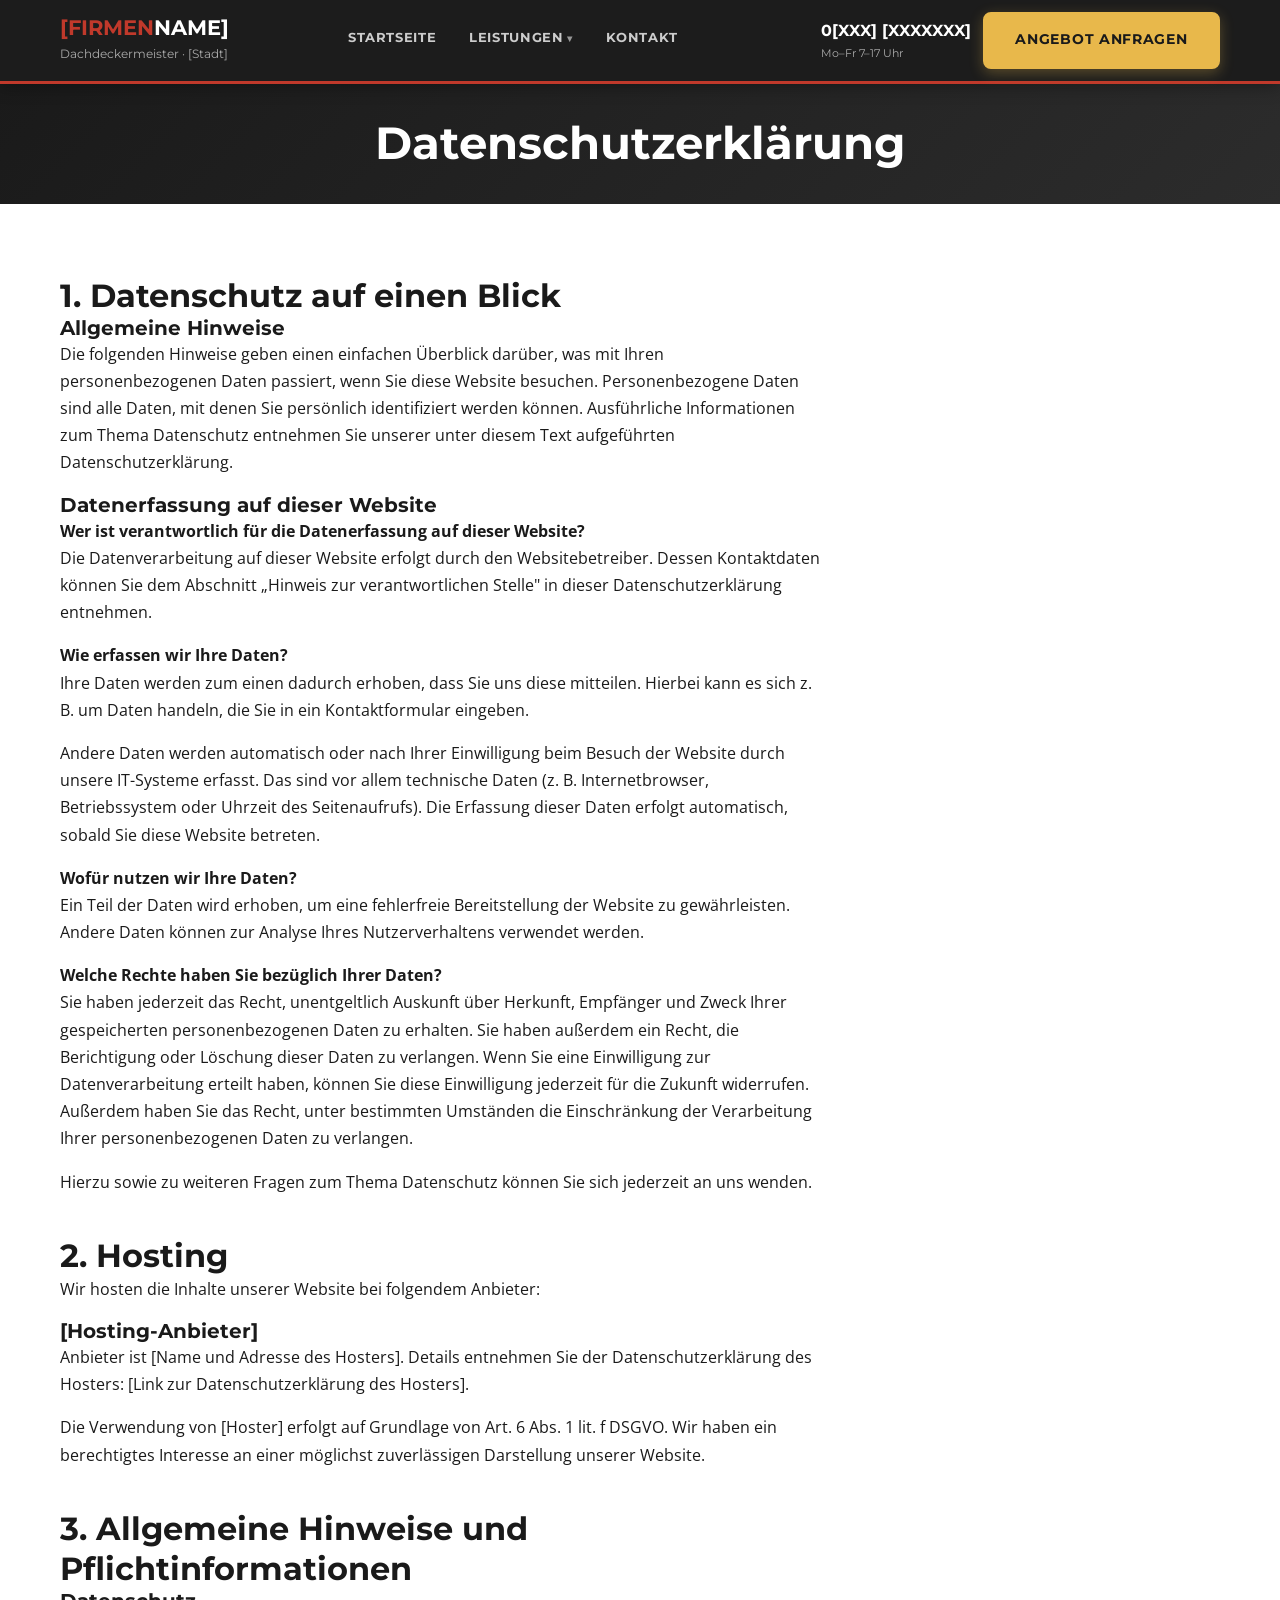
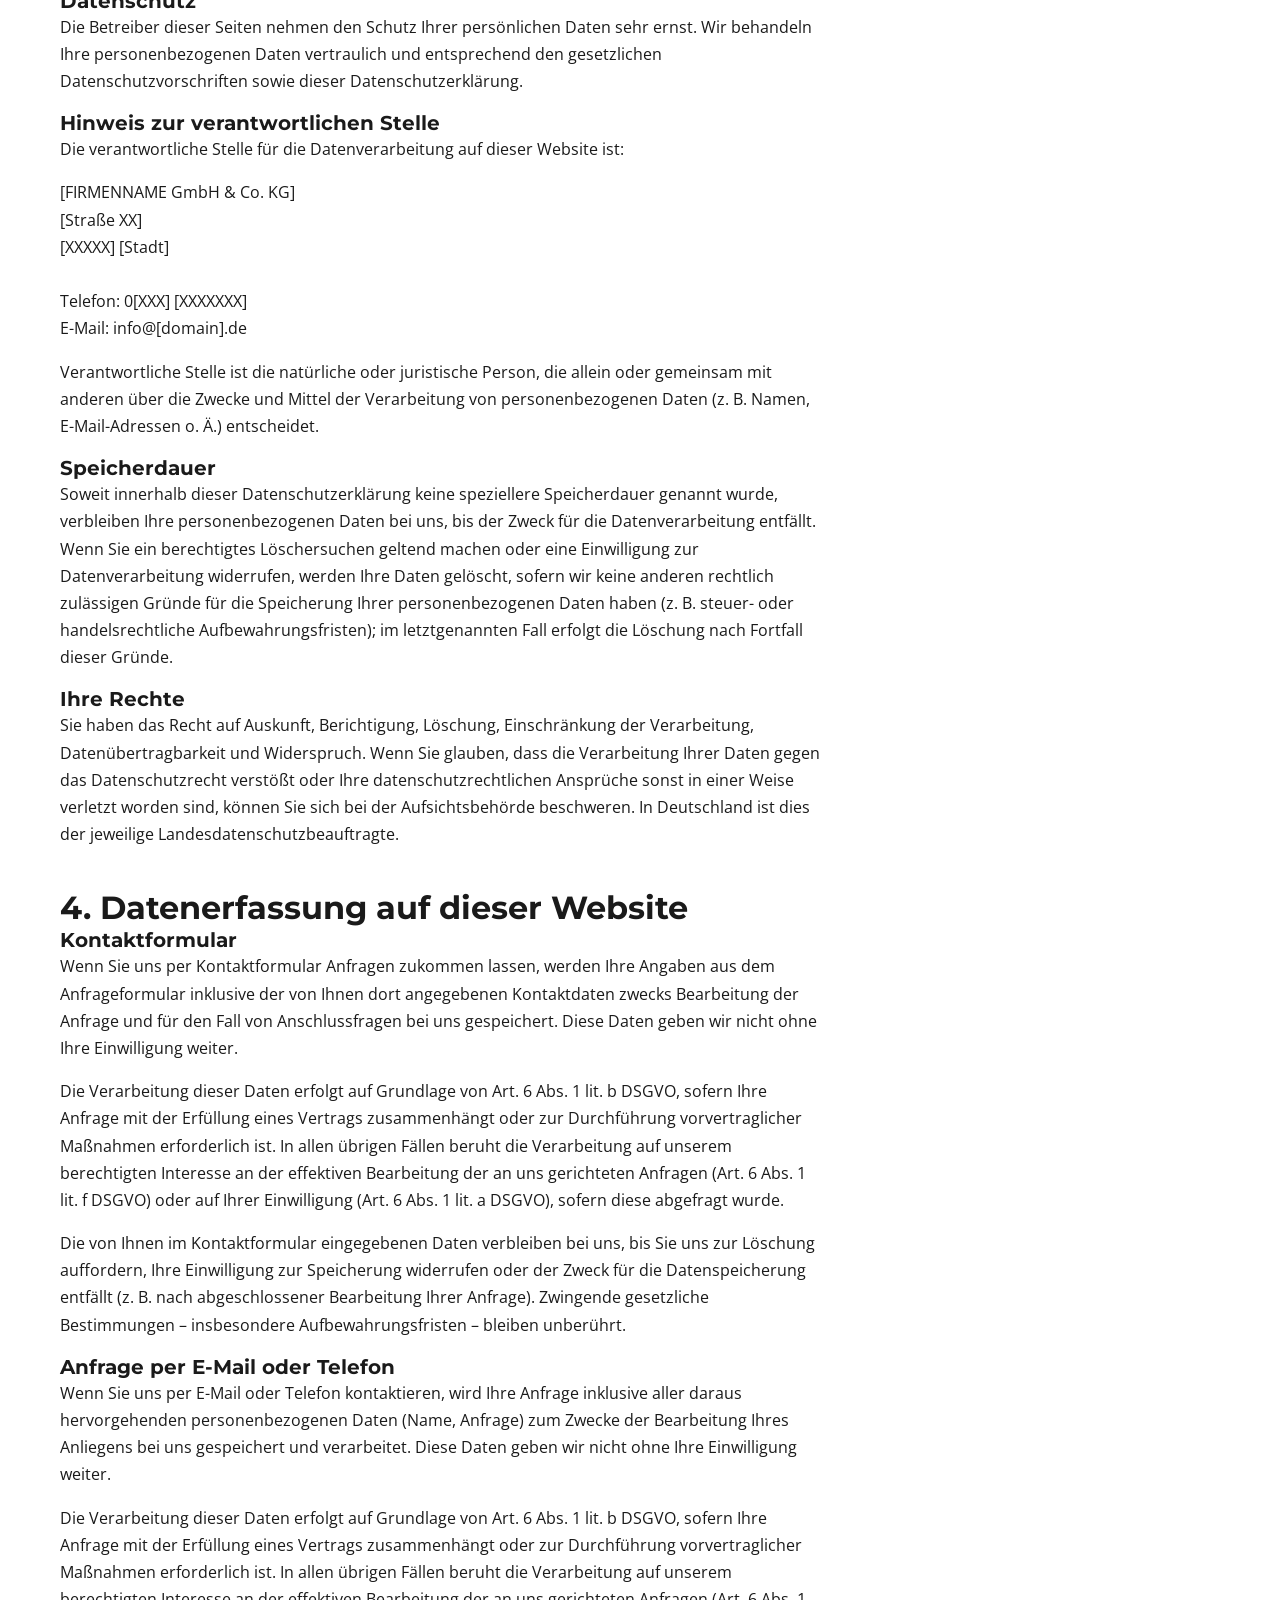
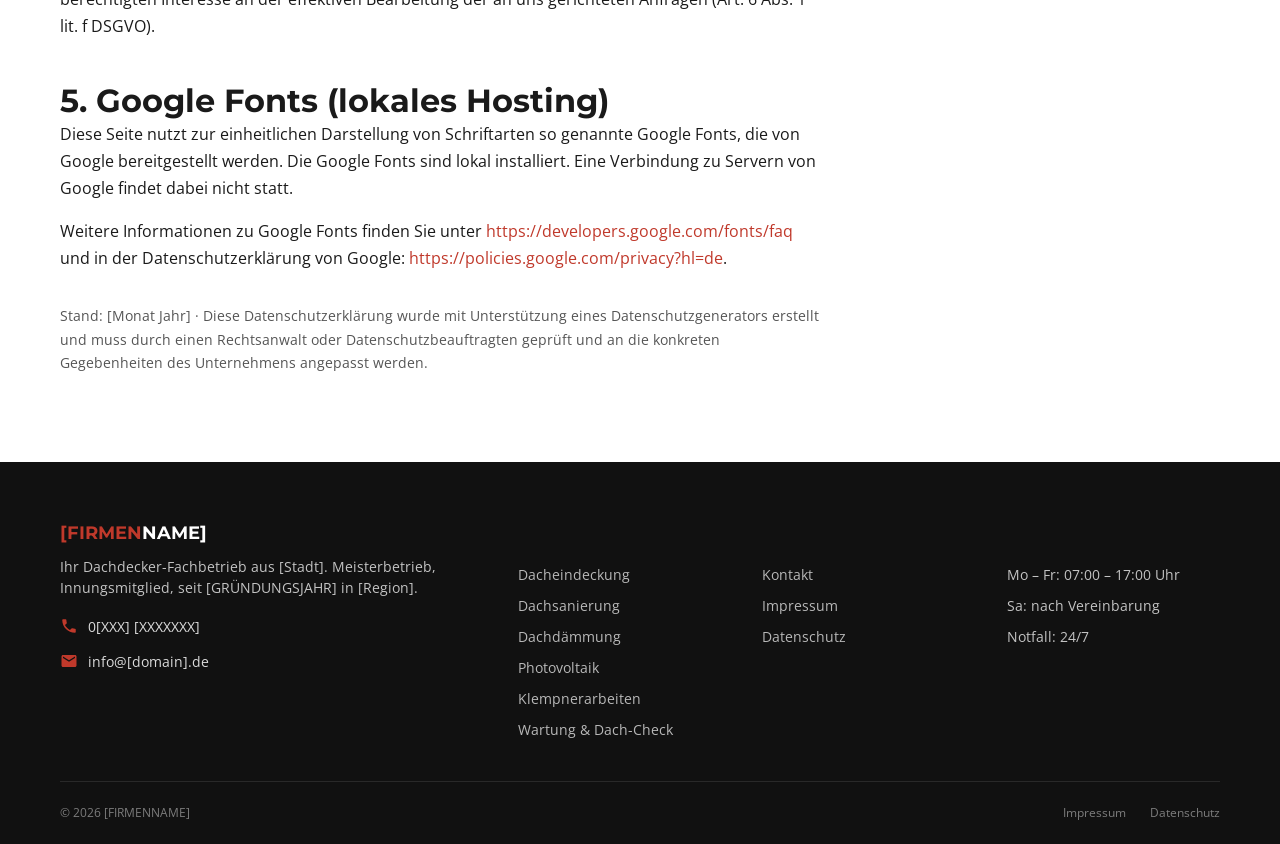
==== commit b0e3eeff: "Website-Dateien hinzugefügt" ====
--- a/datenschutz.html
+++ b/datenschutz.html
@@ -29,11 +29,11 @@
           <li><a href="leistungen/geruestbau.html">Gerüstbau</a></li>
         </ul>
       </li>
-      <li><a href="kontakt.html">Kontakt</a></li>
+      <li><a href="kontakt.html#formular">Kontakt</a></li>
     </ul></nav>
     <div class="header-cta">
       <a href="tel:0XXXXXXXX" class="header-phone">0[XXX] [XXXXXXX]<small>Mo–Fr 7–17 Uhr</small></a>
-      <a href="kontakt.html" class="btn btn-primary">Angebot anfragen</a>
+      <a href="kontakt.html#formular" class="btn btn-primary">Angebot anfragen</a>
     </div>
   </div>
 </header>
@@ -183,7 +183,7 @@
       <div class="footer-contact-item"><svg width="18" height="18" viewBox="0 0 24 24"><path d="M6.62 10.79c1.44 2.83 3.76 5.14 6.59 6.59l2.2-2.2c.27-.27.67-.36 1.02-.24 1.12.37 2.33.57 3.57.57.55 0 1 .45 1 1V20c0 .55-.45 1-1 1-9.39 0-17-7.61-17-17 0-.55.45-1 1-1h3.5c.55 0 1 .45 1 1 0 1.25.2 2.45.57 3.57.11.35.03.74-.25 1.02z"/></svg><a href="tel:0XXXXXXXX">0[XXX] [XXXXXXX]</a></div>
       <div class="footer-contact-item"><svg width="18" height="18" viewBox="0 0 24 24"><path d="M20 4H4c-1.1 0-2 .9-2 2v12c0 1.1.9 2 2 2h16c1.1 0 2-.9 2-2V6c0-1.1-.9-2-2-2zm0 4l-8 5-8-5V6l8 5 8-5v2z"/></svg><a href="mailto:info@[domain].de">info@[domain].de</a></div>
     </div>
-    <div class="footer-col"><h4>Leistungen</h4><ul>
+    <div class="footer-col"><h4 data-reveal="fade-up">Leistungen</h4><ul>
       <li><a href="leistungen/dacheindeckung.html">Dacheindeckung</a></li>
       <li><a href="leistungen/dachsanierung-reparatur.html">Dachsanierung</a></li>
       <li><a href="leistungen/dachdaemmung.html">Dachdämmung</a></li>
@@ -191,12 +191,12 @@
       <li><a href="leistungen/klempnerarbeiten.html">Klempnerarbeiten</a></li>
       <li><a href="leistungen/wartung-dach-check.html">Wartung & Dach-Check</a></li>
     </ul></div>
-    <div class="footer-col"><h4>Unternehmen</h4><ul>
-      <li><a href="kontakt.html">Kontakt</a></li>
+    <div class="footer-col"><h4 data-reveal="fade-up" data-delay="80">Unternehmen</h4><ul>
+      <li><a href="kontakt.html#formular">Kontakt</a></li>
       <li><a href="impressum.html">Impressum</a></li>
       <li><a href="datenschutz.html">Datenschutz</a></li>
     </ul></div>
-    <div class="footer-col"><h4>Öffnungszeiten</h4><ul>
+    <div class="footer-col"><h4 data-reveal="fade-up" data-delay="160">Öffnungszeiten</h4><ul>
       <li>Mo – Fr: 07:00 – 17:00 Uhr</li>
       <li>Sa: nach Vereinbarung</li>
       <li>Notfall: 24/7</li>
--- a/css/style.css
+++ b/css/style.css
@@ -129,6 +129,21 @@
 }
 .btn-primary:active { transform: scale(0.97) translateY(0); }
 
+.btn-secondary {
+  background: var(--color-dark);
+  color: var(--color-white);
+  border-color: var(--color-dark);
+  box-shadow: 0 4px 14px rgba(0,0,0,.18);
+}
+.btn-secondary:hover {
+  background: #333;
+  border-color: #333;
+  color: var(--color-white);
+  box-shadow: 0 6px 20px rgba(0,0,0,.28);
+  transform: translateY(-1px);
+}
+.btn-secondary:active { transform: scale(0.97) translateY(0); }
+
 .btn-outline {
   background: transparent;
   color: var(--color-white);
@@ -168,6 +183,7 @@
   padding: .75rem 1.25rem;
   max-width: var(--max-w);
   margin: 0 auto;
+  overflow-x: clip;
 }
 .logo img { height: 58px; width: auto; }
 .logo-text {
@@ -198,6 +214,18 @@
 .nav-main a.active { background: var(--color-primary); color: var(--color-white); }
 
 .header-cta { display: flex; align-items: center; gap: .75rem; margin-left: 1.5rem; }
+.header-cta .btn-primary {
+  background: var(--color-accent);
+  border-color: var(--color-accent);
+  color: var(--color-dark);
+  box-shadow: 0 4px 14px rgba(232,184,75,.3);
+}
+.header-cta .btn-primary:hover {
+  background: #d4a73e;
+  border-color: #d4a73e;
+  color: var(--color-dark);
+  box-shadow: 0 6px 20px rgba(232,184,75,.45);
+}
 .header-phone {
   font-family: var(--font-head);
   font-weight: 700;
@@ -212,7 +240,7 @@
 .has-dropdown > a::after { content: ' ▾'; font-size: .65rem; opacity: .7; }
 .dropdown {
   position: absolute;
-  top: calc(100% + 4px);
+  top: 100%;
   left: 0;
   min-width: 230px;
   background: #232323;
@@ -221,13 +249,26 @@
   border-radius: 0 var(--radius) var(--radius) var(--radius);
   box-shadow: 0 12px 32px rgba(0,0,0,.5);
   z-index: 200;
+  list-style: none;
+  /* Unsichtbare Bridge damit hover nicht abreißt */
+  padding-top: 6px;
+  margin-top: 0;
   /* animate: hidden by default */
   opacity: 0;
-  transform: translateY(-6px);
+  transform: translateY(-4px);
   pointer-events: none;
   transition: opacity 160ms var(--ease-out),
               transform 160ms var(--ease-out);
 }
+.dropdown::before {
+  content: '';
+  position: absolute;
+  top: -6px;
+  left: 0;
+  right: 0;
+  height: 6px;
+}
+.dropdown li { list-style: none; }
 .has-dropdown:hover .dropdown,
 .has-dropdown.open .dropdown {
   opacity: 1;
@@ -308,7 +349,7 @@
   z-index: 2;
   padding: 5rem 1.25rem;
   max-width: 680px;
-  margin: 0 auto 0 calc((100% - var(--max-w)) / 2 + 1.25rem);
+  margin: 0 auto 0 max(1.25rem, calc((100% - var(--max-w)) / 2 + 1.25rem));
   animation: heroFade .8s .1s var(--ease-out) both;
 }
 @keyframes heroFade {
@@ -336,34 +377,45 @@
 .hero p  { color: rgba(255,255,255,.85); font-size: 1.1rem; margin-bottom: 2.25rem; line-height: 1.7; }
 .hero-buttons { display: flex; gap: 1rem; flex-wrap: wrap; }
 
-/* ── Trust Bar ────────────────────────────────────────────── */
-.trust-bar {
-  background: var(--color-primary);
-  color: var(--color-white);
-  padding: .9rem 0;
-}
-.trust-bar-inner {
+/* ── Hero Trust Strip ─────────────────────────────────────── */
+.hero-trust {
+  position: absolute;
+  bottom: 0;
+  left: 0;
+  right: 0;
+  background: rgba(0,0,0,.52);
+  backdrop-filter: blur(6px);
+  -webkit-backdrop-filter: blur(6px);
+  border-top: 1px solid rgba(255,255,255,.10);
+}
+.hero-trust-inner {
   max-width: var(--max-w);
   margin: 0 auto;
-  padding: 0 1.25rem;
+  padding: .75rem 1.25rem;
   display: flex;
   align-items: center;
-  justify-content: space-around;
+  justify-content: center;
+  gap: 1.5rem;
   flex-wrap: wrap;
-  gap: 1rem;
-}
-.trust-item {
+}
+.hero-trust-item {
   display: flex;
   align-items: center;
-  gap: .5rem;
-  font-family: var(--font-head);
-  font-size: .8rem;
-  font-weight: 700;
-  letter-spacing: .03em;
+  gap: .45rem;
+  font-family: var(--font-head);
+  font-size: .72rem;
+  font-weight: 700;
+  letter-spacing: .06em;
   text-transform: uppercase;
-}
-.trust-item svg, .trust-item .icon { width: 22px; height: 22px; fill: var(--color-white); }
-.trust-stars { color: var(--color-accent); font-size: 1rem; }
+  color: rgba(255,255,255,.92);
+}
+.hero-trust-item svg { fill: rgba(255,255,255,.8); flex-shrink: 0; }
+.hero-trust-divider {
+  width: 1px;
+  height: 16px;
+  background: rgba(255,255,255,.2);
+}
+.trust-stars { color: var(--color-accent); font-size: .9rem; }
 
 /* ── Cards ────────────────────────────────────────────────── */
 .card {
@@ -416,18 +468,18 @@
   flex-shrink: 0;
   width: 46px; height: 46px;
   border-radius: 50%;
-  background: var(--color-primary);
+  background: var(--color-dark);
   color: var(--color-white);
   font-family: var(--font-head);
   font-weight: 700;
   font-size: 1.1rem;
   display: flex; align-items: center; justify-content: center;
-  box-shadow: 0 4px 14px rgba(192,57,43,.35);
+  box-shadow: 0 4px 14px rgba(0,0,0,.2);
   transition: transform 200ms var(--ease-out), box-shadow 200ms ease;
 }
 .step:hover .step-num {
   transform: scale(1.1);
-  box-shadow: 0 6px 20px rgba(192,57,43,.45);
+  box-shadow: 0 6px 20px rgba(0,0,0,.3);
 }
 .step-body h4 { margin-bottom: .2rem; }
 .step-body p  { color: var(--color-mid); font-size: .93rem; margin: 0; }
@@ -437,14 +489,6 @@
   text-align: center;
   padding: 2rem 1.5rem;
   border-radius: var(--radius);
-  transition: transform 200ms var(--ease-out), box-shadow 200ms ease;
-}
-@media (hover: hover) and (pointer: fine) {
-  .icon-box:hover {
-    transform: translateY(-3px);
-    box-shadow: 0 8px 28px rgba(0,0,0,.09);
-    background: var(--color-white);
-  }
 }
 .icon-box .icon-wrap {
   width: 68px; height: 68px;
@@ -453,10 +497,6 @@
   display: flex; align-items: center; justify-content: center;
   margin: 0 auto 1.1rem;
   box-shadow: 0 6px 20px rgba(192,57,43,.3);
-  transition: transform 200ms var(--ease-out);
-}
-@media (hover: hover) and (pointer: fine) {
-  .icon-box:hover .icon-wrap { transform: scale(1.08); }
 }
 .icon-box .icon-wrap svg { fill: white; width: 32px; height: 32px; }
 .icon-box h3 { font-size: 1rem; margin-bottom: .4rem; }
@@ -531,7 +571,7 @@
 .form-note { font-size: .8rem; color: var(--color-mid); margin-top: .35rem; }
 
 /* ── FAQ ──────────────────────────────────────────────────── */
-.faq-list { max-width: 760px; margin: 0 auto; }
+.faq-list { max-width: 100%; margin: 0; }
 details {
   border-bottom: 1px solid var(--color-border);
   padding: .1rem 0;
@@ -602,8 +642,26 @@
   letter-spacing: .07em;
   margin-bottom: 1rem;
   padding-bottom: .5rem;
-  border-bottom: 2px solid var(--color-primary);
   display: inline-block;
+  position: relative;
+}
+.footer-col h4::after {
+  content: '';
+  position: absolute;
+  bottom: 0;
+  left: 0;
+  width: 100%;
+  height: 2px;
+  background: var(--color-primary);
+  transform-origin: left;
+  transform: scaleX(1);
+  transition: transform .5s var(--ease-out) .2s;
+}
+.footer-col h4[data-reveal]::after {
+  transform: scaleX(0);
+}
+.footer-col h4[data-reveal].revealed::after {
+  transform: scaleX(1);
 }
 .footer-col ul { list-style: none; margin: 0; padding: 0; }
 .footer-col li { margin-bottom: .45rem; }
@@ -722,27 +780,33 @@
 .kontakt-box a:hover { color: var(--color-primary); }
 
 /* Datenschutz checkbox */
-.datenschutz-label {
+.form-group .datenschutz-label {
   display: flex;
   align-items: flex-start;
-  gap: .5rem;
+  gap: .6rem;
   font-weight: 400;
   cursor: pointer;
   font-size: .85rem;
   color: var(--color-mid);
-}
-.datenschutz-check {
+  line-height: 1.5;
+}
+.form-group .datenschutz-check {
   flex-shrink: 0;
-  width: 16px;
-  height: 16px;
-  margin-top: 2px;
+  width: 15px;
+  height: 15px;
+  margin-top: 3px;
   cursor: pointer;
+  accent-color: var(--color-primary);
 }
 
 /* ── Responsive ───────────────────────────────────────────── */
 @media (max-width: 1024px) {
   .grid-4          { grid-template-columns: repeat(2, 1fr); }
   .footer-main     { grid-template-columns: 1fr 1fr; }
+}
+
+@media (max-width: 960px) {
+  .header-cta .btn { display: none; }
 }
 
 @media (max-width: 768px) {
@@ -771,7 +835,8 @@
 
   .footer-main                     { grid-template-columns: 1fr; }
   .footer-bottom                   { flex-direction: column; text-align: center; }
-  .trust-bar-inner                 { justify-content: flex-start; gap: 1.25rem; }
+  .hero-trust-inner                { gap: .75rem; justify-content: flex-start; }
+  .hero-trust-divider              { display: none; }
   .highlight-strip                 { grid-template-columns: 1fr; }
   .highlight-item                  { border-right: none; border-bottom: 1px solid var(--color-border); }
   .highlight-item:last-child       { border-bottom: none; }
